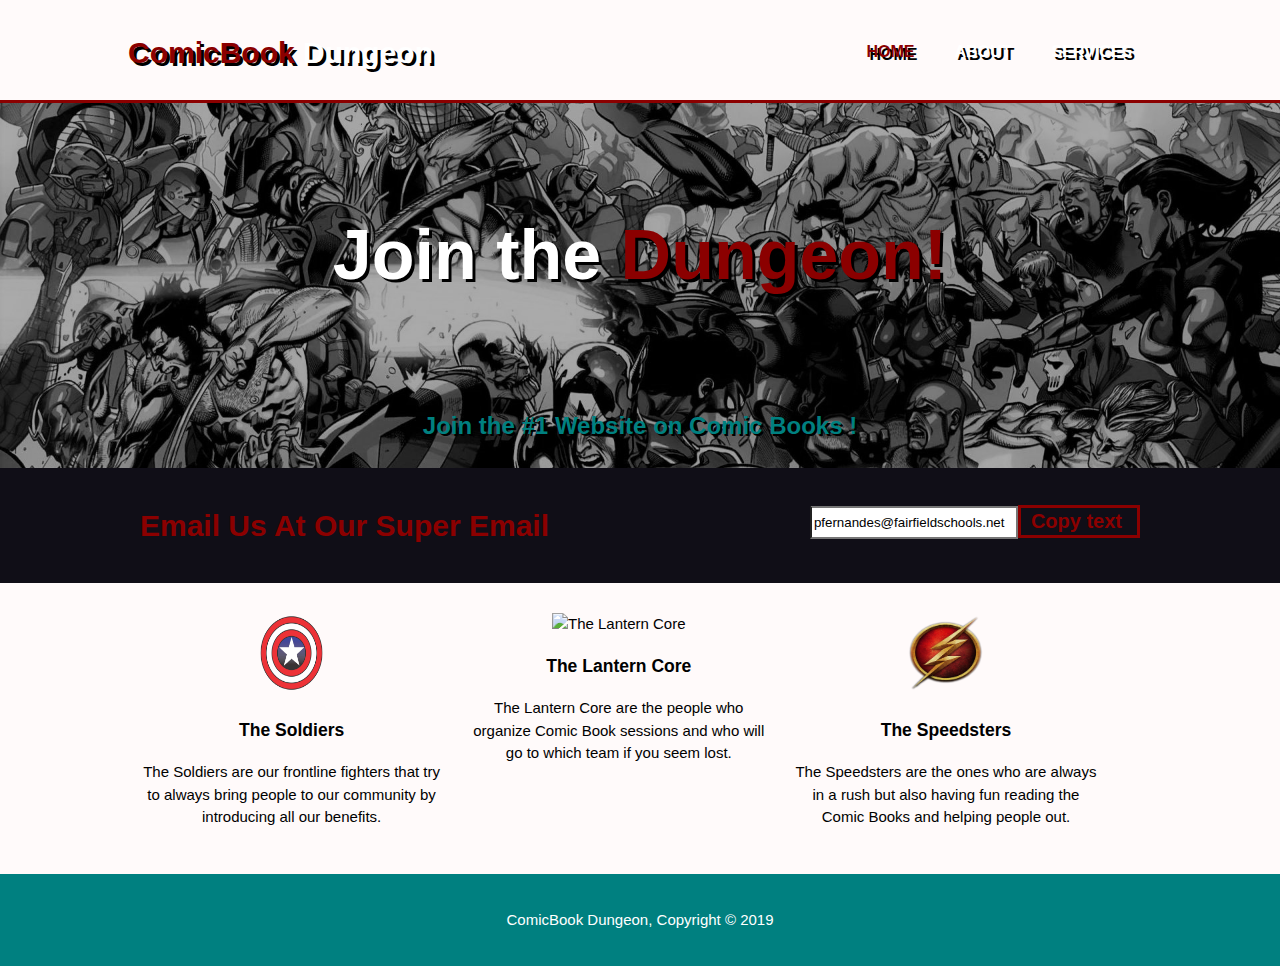
==== Index.html @ bb4743f8 "new file:   About.html 	new file:   Index.html 	new file:   Services.html 	new file:   css/style.css" ====
<!DOCTYPE html>
<html lang="en" dir="ltr">
  <head>
    <meta charset="utf-8">
    <meta name="viewport" content="width=device-width">
    <meta name="description" content="Comic books, and Heroes">
    <meta name="keywords" content="Comic Books, Superheroes, powers">
    <meta name="author" content="Pedro H. Fernandes">
    <title>ComicBook Dungeon - Welcome</title>
    <link rel="stylesheet" href="./css/style.css">
  </head>
  <body>
    <script>
function myFunction() {
  var copyText = document.getElementById("myInput");
  copyText.select();
  document.execCommand("copy");

  var tooltip = document.getElementById("myTooltip");
  tooltip.innerHTML = "Copied: " + copyText.value;
}

function outFunc() {
  var tooltip = document.getElementById("myTooltip");
  tooltip.innerHTML = "Copy to clipboard";
}
</script>
    <header>
      <div class="container">
        <div id="branding">
        <h1><span class="highlight">ComicBook</span> Dungeon</h1>
        </div>
        <nav>
          <ul>
            <li class="current"><a href="index.html">Home</a></li>
            <li><a href="about.html">About</a></li>
            <li><a href="services.html">Services</a></li>
          </ul>
        </nav>
      </div>
    </header>

    <section id="showcase">
      <div class="container">
        <h1>Join the <span>Dungeon!</span></h1>
        <p>Join the #1 Website on Comic Books !</p>
      </div>
    </section>

    <section id="newsletter">
      <div class="container">
        <h1>Email Us At Our Super Email</h1>
                <div class="tooltip">
        <input type="text" value="pfernandes@fairfieldschools.net" id="myInput" style="border-top-style: solid;width: 200px;height: 25px;margin-top: 23px;border-top-width: 2px;padding-bottom: 2px;padding-top: 2px;">
          <button onclick="myFunction()" onmouseout="outFunc()" style="border-top-style: solid;border-left-width: 3px;border-left-style: solid;border-bottom-width: 3px;border-bottom-style: solid;padding-left: 10px;padding-bottom: 2px;padding-top: 2px;margin-top: 22px;margin-bottom: 20px;border-top-width: 3px;border-right-width: 3px;border-right-style: solid;">
  <span class="tooltiptext" id="myTooltip">Copy to clipboard</span>
  Copy text
</button></div>
      </div>
    </section>

    <section id="boxes">
      <div class="container">
        <div class="box">
          <img src="./imgs/logo pro.png" alt="The Soldiers">
          <h3>The Soldiers</h3>
          <p>The Soldiers are our frontline fighters that try to always bring people to our community by introducing all our benefits.</p>
        </div>
        <div class="box">
          <img src="./imgs/logo final.png" alt="The Lantern Core">
          <h3>The Lantern Core</h3>
          <p>The Lantern Core are the people who organize Comic Book sessions and who will go to which team if you seem lost.</p>
        </div>
        <div class="box">
          <img src="./imgs/logo resolve.png" alt="The Speedsters">
          <h3>The Speedsters</h3>
          <p>The Speedsters are the ones who are always in a rush but also having fun reading the Comic Books and helping people out.</p>
        </div>
      </div>
    </section>

    <footer>
      <p>ComicBook Dungeon, Copyright &copy; 2019</p>

    </footer>
  </body>
</html>
---- css/style.css ----
body{
  font: 15px/1.5 Arial, Helvetica, sans-serif;
  padding: 0;
  margin: 0;
  background-color: #FFFAFA;
}
/*global*/
.container{
  width: 80%;
  margin: auto;
  overflow: hidden;
}

ul{
  margin: 0;
  padding: 0;
}

.dark{
  padding: 15px;
  background: #100e17;
  color: #ffffff;
  margin-top: 10px;
  margin-bottom: 10px;
}
.dark1{
  padding: 15px;
  background: #8B0000;
  color: #ffffff;
  margin-top: 10px;
  margin-bottom: 10px;
}
/*header*/
header{
  background: url("file:///C:/Users/GE02/Desktop/Gold-Lion/imgs/back_img.jpg") no-repeat;
  color: #ffffff;
  padding-top: 30px;
  min-height: 70px;
  border-bottom: #8B0000 3px solid;
}

header a{
  color: #ffffff;
  text-decoration: none;
  text-transform: uppercase;
  font-size: 16px;
  text-shadow: 3px 3px 0px #000;
  font-weight: bold;
}


header li{
  float: left;
  display: inline;
  padding: 0 20px 0 20px;
  text-shadow: 3px 3px 0px #000;
  font-weight: bold;
}

header #branding{
  float: left;
  text-shadow: 3px 3px 0px #000;
  font-weight: bold;
}

header #branding h1{
  margin: 0;
  text-shadow: 3px 3px 0px #000;
  font-weight: bold;
}

header nav{
  float:right;
  margin-top: 10px;
  text-shadow: 3px 3px 0px #000;
  font-weight: bold;
}

header .highlight, header .current a{
  color: #8B0000;
  text-shadow: 3px 3px 0px #000;
  font-weight: bold;
}

header a:hover{
  color: #008080;
  text-shadow: 3px 3px 0px #000;
  font-weight: bold;
}

/* Showcase */
#showcase{
  min-height: 300px;
  background: url('../imgs/showcase.png') no-repeat left center;
  background-size: cover;
  text-align: center;
  color: #f0ffff;
}

#showcase h1{
  margin-top: 100px;
  font-size: 70px;
  margin-bottom: 100px;
  color: #ffffff;
  text-shadow: 3px 3px 0px #000;
}

#showcase span{
  color: #8B0000;
}
#showcase p{
  font-size: 24px;
  font-weight: bold;
  color: #008080;
  text-shadow: 2px 2px 0px #000;
}

/*newsletter*/
#newsletter{
  padding: 15px;
  color: #008080;
  background: #100e17;
}

#newsletter h1{
  float: left;
  color: #8B0000;
}

#newsletter button{
  float: right;
  margin-top: 15px;
  text-decoration: none;
  color: #8B0000;
  font-weight: bold;
  font-size: 20px;
  border: none;
background-color: inherit;
padding: 10px 15px;
cursor: pointer;
display: inline-block;
}

#newsletter button:hover{
  color: #008080;
  background: #d8cdcd;
}

#newsletter .tooltip {
  position: relative;
  display: inline-block;
  float: right;
}

#newsletter .tooltip .tooltiptext {
  visibility: hidden;
  width: 140px;
  background-color: #555;
  color: #fff;
  text-align: center;
  border-radius: 6px;
  padding: 5px;
  position: absolute;
  z-index: 1;
  bottom: 150%;
  left: 50%;
  margin-left: -75px;
  opacity: 0;
  transition: opacity 0.3s;
  float: right;
}

#newsletter .tooltip .tooltiptext::after {
  content: "";
  position: absolute;
  top: 100%;
  left: 50%;
  margin-left: -5px;
  border-width: 5px;
  border-style: solid;
  border-color: #555 transparent transparent transparent;
  float: right;
}

#newsletter .tooltip:hover .tooltiptext {
  visibility: visible;
  opacity: 1;
  float: right;
}
/*Boxes*/
#boxes{
  margin-top: 20px;
}

#boxes .box{
  float: left;
  text-align: center;
  width: 30%;
  padding: 10px;
}

#boxes .box img{
  width: 95px;
  height: 80px;
}

/*Sidebar*/
aside#sidebar{
  float: right;
  width: 30%;
  margin-top: 10px;
}

/*main-col*/
article#main-col{
  float: left;
  width: 65%;
}

footer{
  padding: 20px;
  margin-top: 20px;
  color: #ffffff;
  background-color: #008080;
  text-align: center;
}
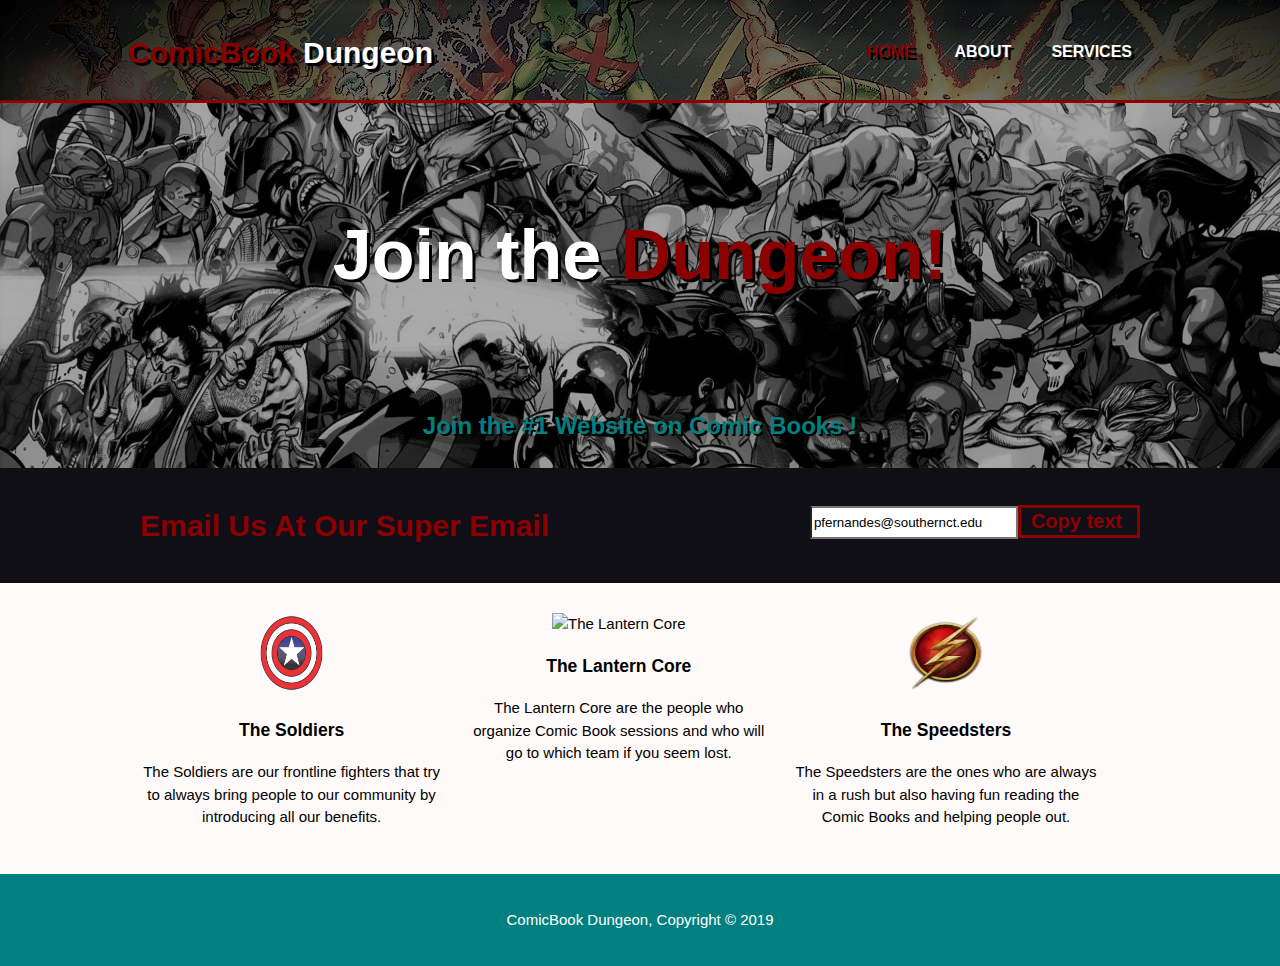
==== commit e43c1724: "modified:   About.html 	modified:   Index.html 	modified:   Services.html 	modified:   css/style.css" ====
--- a/Index.html
+++ b/Index.html
@@ -32,8 +32,8 @@
         </div>
         <nav>
           <ul>
-            <li class="current"><a href="index.html">Home</a></li>
-            <li><a href="about.html">About</a></li>
+            <li class="current"><a href="Index.html">Home</a></li>
+            <li><a href="About.html">About</a></li>
             <li><a href="services.html">Services</a></li>
           </ul>
         </nav>
@@ -51,7 +51,7 @@
       <div class="container">
         <h1>Email Us At Our Super Email</h1>
                 <div class="tooltip">
-        <input type="text" value="pfernandes@fairfieldschools.net" id="myInput" style="border-top-style: solid;width: 200px;height: 25px;margin-top: 23px;border-top-width: 2px;padding-bottom: 2px;padding-top: 2px;">
+        <input type="text" value="pfernandes@southernct.edu" id="myInput" style="border-top-style: solid;width: 200px;height: 25px;margin-top: 23px;border-top-width: 2px;padding-bottom: 2px;padding-top: 2px;">
           <button onclick="myFunction()" onmouseout="outFunc()" style="border-top-style: solid;border-left-width: 3px;border-left-style: solid;border-bottom-width: 3px;border-bottom-style: solid;padding-left: 10px;padding-bottom: 2px;padding-top: 2px;margin-top: 22px;margin-bottom: 20px;border-top-width: 3px;border-right-width: 3px;border-right-style: solid;">
   <span class="tooltiptext" id="myTooltip">Copy to clipboard</span>
   Copy text
--- a/css/style.css
+++ b/css/style.css
@@ -32,7 +32,7 @@
 }
 /*header*/
 header{
-  background: url("file:///C:/Users/GE02/Desktop/Gold-Lion/imgs/back_img.jpg") no-repeat;
+  background: url("/imgs/back_img.jpg") no-repeat;
   color: #ffffff;
   padding-top: 30px;
   min-height: 70px;
@@ -91,7 +91,7 @@
 /* Showcase */
 #showcase{
   min-height: 300px;
-  background: url('../imgs/showcase.png') no-repeat left center;
+  background: url('/imgs/showcase.png') no-repeat left center;
   background-size: cover;
   text-align: center;
   color: #f0ffff;
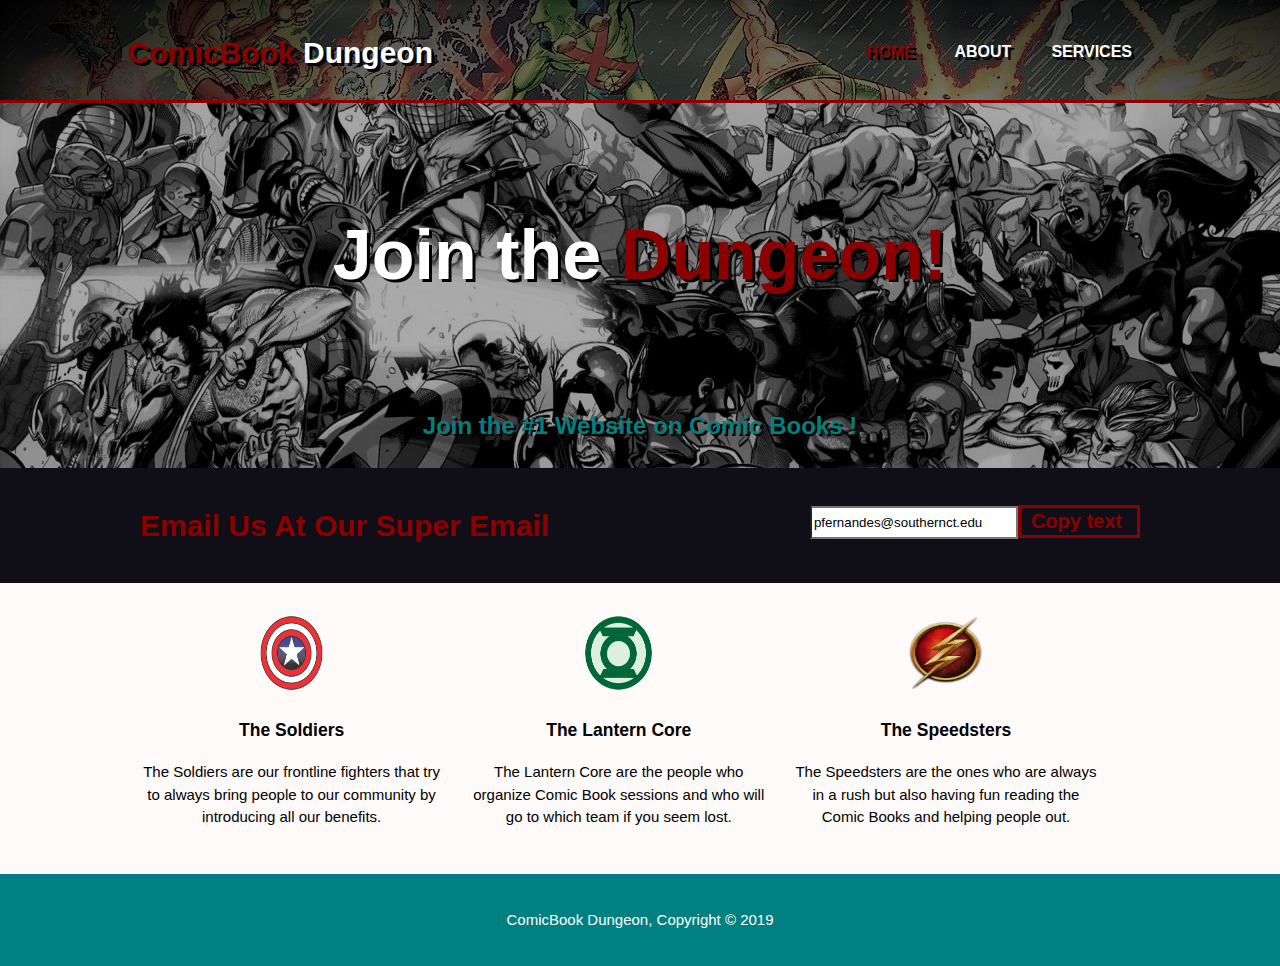
==== commit 2d37060e: "modified:   Index.html 	modified:   css/style.css" ====
--- a/Index.html
+++ b/Index.html
@@ -67,7 +67,7 @@
           <p>The Soldiers are our frontline fighters that try to always bring people to our community by introducing all our benefits.</p>
         </div>
         <div class="box">
-          <img src="./imgs/logo final.png" alt="The Lantern Core">
+          <img src="./imgs/Logo final.png" alt="The Lantern Core">
           <h3>The Lantern Core</h3>
           <p>The Lantern Core are the people who organize Comic Book sessions and who will go to which team if you seem lost.</p>
         </div>
--- a/css/style.css
+++ b/css/style.css
@@ -32,7 +32,7 @@
 }
 /*header*/
 header{
-  background: url("/imgs/back_img.jpg") no-repeat;
+  background: url("/imgs/back_img.jpg");
   color: #ffffff;
   padding-top: 30px;
   min-height: 70px;
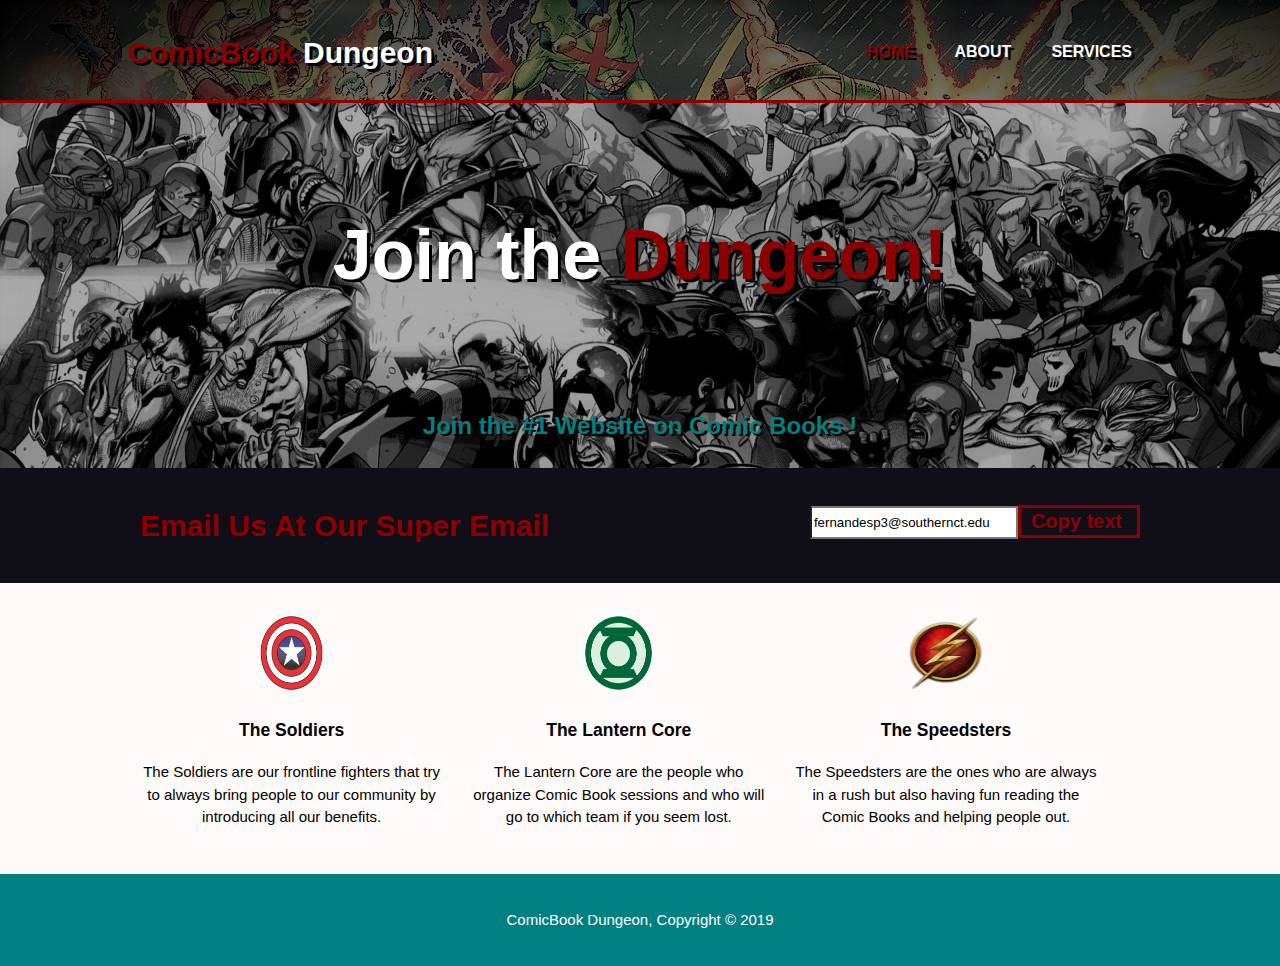
==== commit 78df2d99: "modified:   About.html 	modified:   Index.html 	modified:   Services.html" ====
--- a/Index.html
+++ b/Index.html
@@ -51,7 +51,7 @@
       <div class="container">
         <h1>Email Us At Our Super Email</h1>
                 <div class="tooltip">
-        <input type="text" value="pfernandes@southernct.edu" id="myInput" style="border-top-style: solid;width: 200px;height: 25px;margin-top: 23px;border-top-width: 2px;padding-bottom: 2px;padding-top: 2px;">
+        <input type="text" value="fernandesp3@southernct.edu" id="myInput" style="border-top-style: solid;width: 200px;height: 25px;margin-top: 23px;border-top-width: 2px;padding-bottom: 2px;padding-top: 2px;">
           <button onclick="myFunction()" onmouseout="outFunc()" style="border-top-style: solid;border-left-width: 3px;border-left-style: solid;border-bottom-width: 3px;border-bottom-style: solid;padding-left: 10px;padding-bottom: 2px;padding-top: 2px;margin-top: 22px;margin-bottom: 20px;border-top-width: 3px;border-right-width: 3px;border-right-style: solid;">
   <span class="tooltiptext" id="myTooltip">Copy to clipboard</span>
   Copy text
